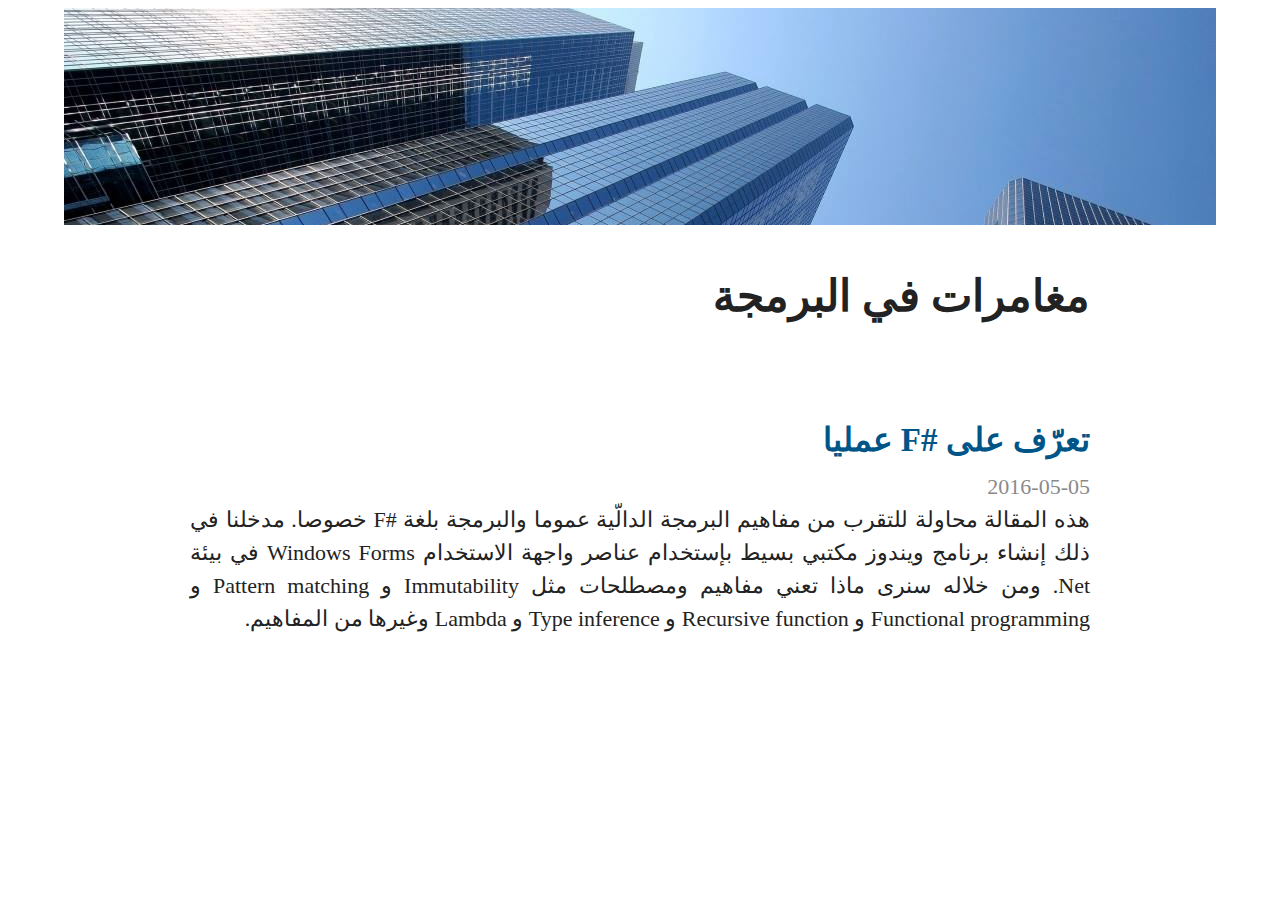
==== index.html @ be3eff83 "Update index.html" ====
﻿<!DOCTYPE html dir="rtl">

<html lang="en" xmlns="http://www.w3.org/1999/xhtml">
<head>
    <meta charset="utf-8" />
    <link href="main.css" type="text/css" rel="stylesheet" />
  
    <title>مغامرات في البرمجة</title>
</head>
<body>
  <center>
  <img alt="" src="sky.jpg" />
  </center>
  
  <center>  
<div class="div-article">
<h1>مغامرات في البرمجة</h1>
   <p>&nbsp;</p>

   <h2 class="post-title">   
     <a href="fsharp-winform/index.html">تعرّف على <span dir="ltr">F#</span> عمليا</a>   
   </h2>
   <div class=""post-header">
   <span class="post-date">2016-05-05</span>
   </div>
   هذه المقالة محاولة للتقرب من مفاهيم البرمجة الدالّية عموما والبرمجة بلغة <span dir="ltr">F#</span> خصوصا. مدخلنا في ذلك إنشاء برنامج ويندوز مكتبي بسيط بإستخدام عناصر واجهة الاستخدام Windows Forms في بيئة <span dir="ltr">.Net</span> ومن خلاله سنرى ماذا تعني مفاهيم ومصطلحات مثل Immutability و Pattern matching و Functional programming و Recursive function و Type inference و Lambda وغيرها من المفاهيم.   
   
 
 

</div> <!-- Article -->
</center>
 
<div id="disqus_thread"></div>
<script>
var disqus_config = function () {
    this.page.title = "تعرّف على F# عمليا"
    this.page.url = "http://shagrouni.github.io/fsharp-winform/index.html";
    this.page.identifier = "/blog/fsharp-winform/index.html";
};
(function() {
    var d = document, s = d.createElement('script');
    s.src = '//shagrouni.disqus.com/embed.js';
    s.setAttribute('data-timestamp', +new Date());
    (d.head || d.body).appendChild(s);
})();
</script>
<noscript>Please enable JavaScript to view the <a href="https://disqus.com/?ref_noscript" rel="nofollow">comments powered by Disqus.</a></noscript>

    </div>
    
    <script>
  (function(i,s,o,g,r,a,m){i['GoogleAnalyticsObject']=r;i[r]=i[r]||function(){
  (i[r].q=i[r].q||[]).push(arguments)},i[r].l=1*new Date();a=s.createElement(o),
  m=s.getElementsByTagName(o)[0];a.async=1;a.src=g;m.parentNode.insertBefore(a,m)
  })(window,document,'script','//www.google-analytics.com/analytics.js','ga');

  ga('create', 'UA-74950849-1', 'auto');
  ga('send', 'pageview');
</script>
    <script id="dsq-count-scr" src="http://shagrouni.disqus.com/count.js" async></script>
</body>
</html>
---- main.css ----
﻿body
{ direction:rtl;
  font-family: Calibri, Verdana; 
  MARGIN-LEFT: 10px;
  MARGIN-RIGHT: 10px;
  font-size: 22px;
  line-height: 1.5;
  color: #222222;
  text-align: justify;  
}

.k
{
  color:blue;
  font-weight:600;
}

.i
{
  color: darkslateblue;
}
.s
{
  color:chocolate;
}

.div-code{
  font-family: 'Consolas','Courier New';
  font-size: 17px;
  color: black;
  direction:ltr;
  width: 800px;
  text-align: left; 
  border: 1px solid #C0C0C0;
  padding: 10px;
}
pre
{
  padding-left:initial;
  font-family: 'Consolas','Courier New';
  direction: ltr;
  color: black;
  font-size:large;
  font-size: 17px;
  text-align: left; 
}
.div-note{
  width: 800px;
  background-color: #F0F3FB;
  text-align: justify;
  padding: 10px;
  border: 1px solid #C0C0C0;
}

.div-article{
  text-align: justify;
  width: 900px;
  background-color: white;
  padding: 10px;
}

A {
	COLOR: #005588; TEXT-DECORATION: none;
	text-align: left;
}
A:visited {
	COLOR: #005588; TEXT-DECORATION: none
}
A:unknown {
	
}
A:hover {
	COLOR: #ff8000; TEXT-DECORATION: none
}

.post {
  margin-bottom: 4em;
  text-align: justify;
}


.post-header {
    display: block;
    margin-top: -.5rem;
    margin-bottom: 1rem;
}

.post-title{
    margin-bottom: .5rem;
    font-weight: bold;
    line-height: 1.25;
    color: #313131;
    text-rendering: optimizeLegibility;  
}
.post-date {
  color: #8a8a8a;
}
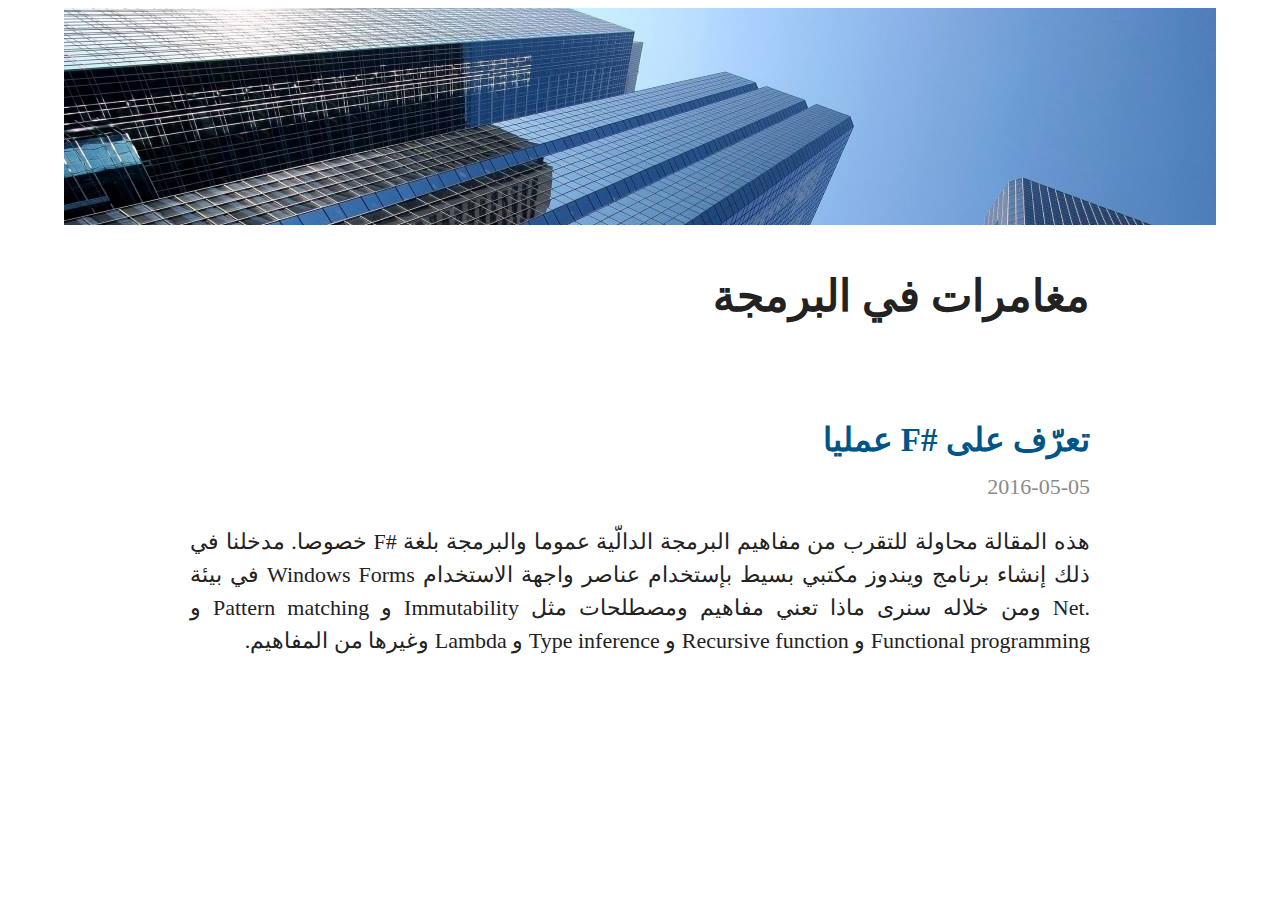
==== commit a3250e87: "Update index.html" ====
--- a/index.html
+++ b/index.html
@@ -1,4 +1,4 @@
-﻿<!DOCTYPE html dir="rtl">
+<!DOCTYPE html dir="rtl">
 
 <html lang="en" xmlns="http://www.w3.org/1999/xhtml">
 <head>
@@ -6,6 +6,9 @@
     <link href="main.css" type="text/css" rel="stylesheet" />
   
     <title>مغامرات في البرمجة</title>
+    <meta name="keywords" content="f#, delphy, برمجة, windows forms, دروس برمجة, البرمجة الدالية, كورس" />
+    <meta name="description" content="Adventures in programming" />
+
 </head>
 <body>
   <center>
@@ -23,41 +26,14 @@
    <div class=""post-header">
    <span class="post-date">2016-05-05</span>
    </div>
-   هذه المقالة محاولة للتقرب من مفاهيم البرمجة الدالّية عموما والبرمجة بلغة <span dir="ltr">F#</span> خصوصا. مدخلنا في ذلك إنشاء برنامج ويندوز مكتبي بسيط بإستخدام عناصر واجهة الاستخدام Windows Forms في بيئة <span dir="ltr">.Net</span> ومن خلاله سنرى ماذا تعني مفاهيم ومصطلحات مثل Immutability و Pattern matching و Functional programming و Recursive function و Type inference و Lambda وغيرها من المفاهيم.   
-   
+<p>هذه المقالة محاولة للتقرب من مفاهيم البرمجة الدالّية عموما والبرمجة بلغة <span dir="ltr">F#</span> خصوصا. مدخلنا في ذلك إنشاء برنامج ويندوز مكتبي بسيط بإستخدام عناصر واجهة الاستخدام Windows Forms في بيئة .Net ومن خلاله سنرى ماذا تعني مفاهيم ومصطلحات مثل Immutability و Pattern matching و Functional programming و Recursive function و Type inference و Lambda وغيرها من المفاهيم.</p>
+
  
  
 
 </div> <!-- Article -->
 </center>
  
-<div id="disqus_thread"></div>
-<script>
-var disqus_config = function () {
-    this.page.title = "تعرّف على F# عمليا"
-    this.page.url = "http://shagrouni.github.io/fsharp-winform/index.html";
-    this.page.identifier = "/blog/fsharp-winform/index.html";
-};
-(function() {
-    var d = document, s = d.createElement('script');
-    s.src = '//shagrouni.disqus.com/embed.js';
-    s.setAttribute('data-timestamp', +new Date());
-    (d.head || d.body).appendChild(s);
-})();
-</script>
-<noscript>Please enable JavaScript to view the <a href="https://disqus.com/?ref_noscript" rel="nofollow">comments powered by Disqus.</a></noscript>
 
-    </div>
-    
-    <script>
-  (function(i,s,o,g,r,a,m){i['GoogleAnalyticsObject']=r;i[r]=i[r]||function(){
-  (i[r].q=i[r].q||[]).push(arguments)},i[r].l=1*new Date();a=s.createElement(o),
-  m=s.getElementsByTagName(o)[0];a.async=1;a.src=g;m.parentNode.insertBefore(a,m)
-  })(window,document,'script','//www.google-analytics.com/analytics.js','ga');
-
-  ga('create', 'UA-74950849-1', 'auto');
-  ga('send', 'pageview');
-</script>
-    <script id="dsq-count-scr" src="http://shagrouni.disqus.com/count.js" async></script>
 </body>
 </html>
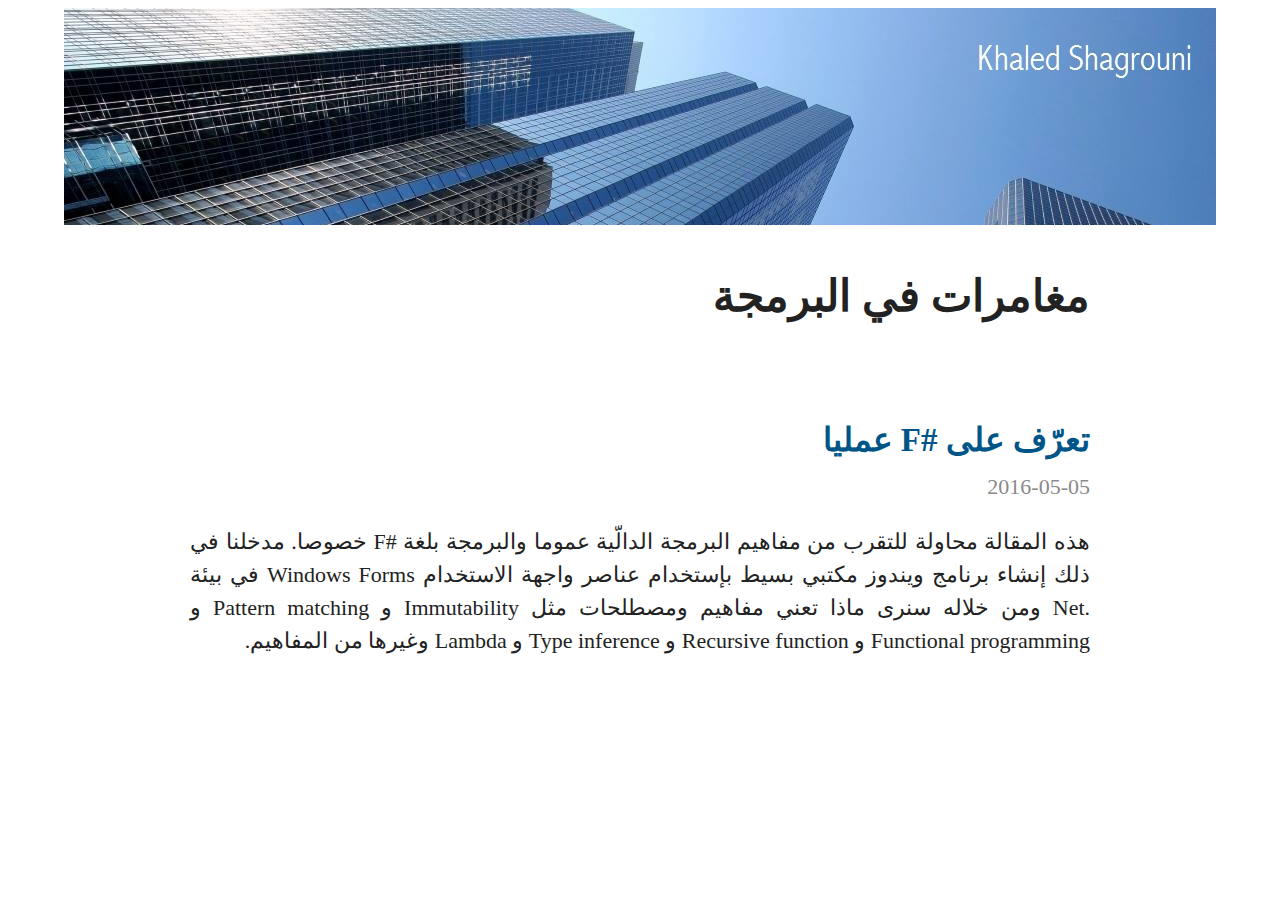
==== commit be82acaf: "Added files via upload" ====
--- a/index.html
+++ b/index.html
@@ -1,4 +1,4 @@
-<!DOCTYPE html dir="rtl">
+﻿<!DOCTYPE html dir="rtl">
 
 <html lang="en" xmlns="http://www.w3.org/1999/xhtml">
 <head>
@@ -36,4 +36,4 @@
  
 
 </body>
-</html>
+</html>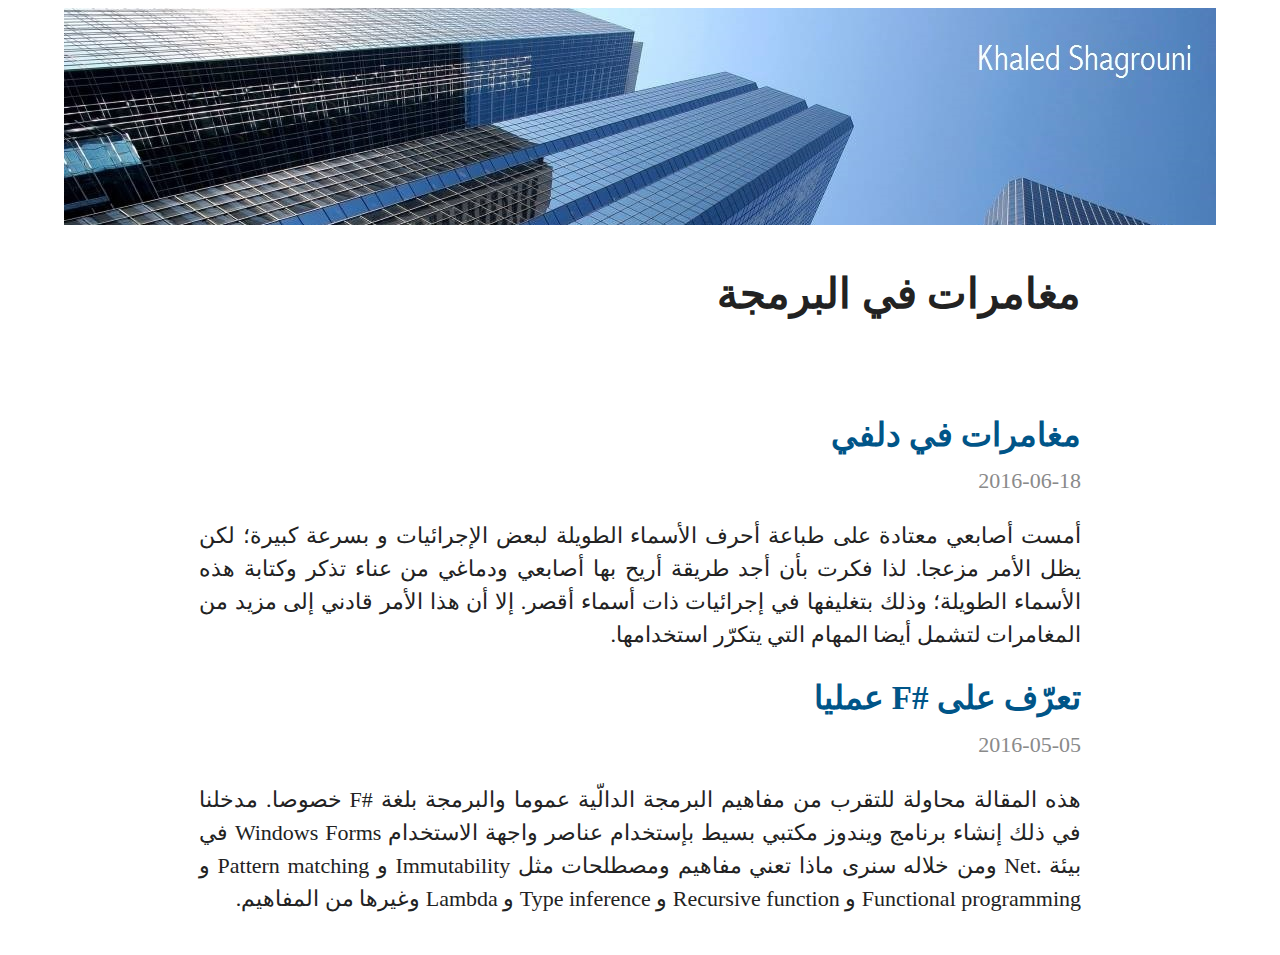
==== commit 4e635f60: "Add files via upload" ====
--- a/index.html
+++ b/index.html
@@ -3,7 +3,7 @@
 <html lang="en" xmlns="http://www.w3.org/1999/xhtml">
 <head>
     <meta charset="utf-8" />
-    <link href="main.css" type="text/css" rel="stylesheet" />
+    <link href="article.css" type="text/css" rel="stylesheet" />
   
     <title>مغامرات في البرمجة</title>
     <meta name="keywords" content="f#, delphy, برمجة, windows forms, دروس برمجة, البرمجة الدالية, كورس" />
@@ -17,8 +17,20 @@
   
   <center>  
 <div class="div-article">
+
 <h1>مغامرات في البرمجة</h1>
    <p>&nbsp;</p>
+
+   <h2 class="post-title">   
+     <a href="adventures-in-delphi/index.html">مغامرات في دلفي</a>   
+   </h2>
+   <div class=""post-header">
+   <span class="post-date">2016-06-18</span>
+   </div>
+<p>أمست أصابعي معتادة على طباعة أحرف الأسماء الطويلة لبعض الإجرائيات و بسرعة كبيرة؛ لكن يظل الأمر مزعجا. لذا فكرت بأن أجد طريقة أريح بها أصابعي ودماغي من عناء تذكر وكتابة هذه الأسماء الطويلة؛ وذلك بتغليفها في إجرائيات ذات أسماء أقصر. إلا أن هذا الأمر قادني إلى مزيد من المغامرات لتشمل أيضا المهام التي يتكرّر استخدامها.</p>
+
+
+
 
    <h2 class="post-title">   
      <a href="fsharp-winform/index.html">تعرّف على <span dir="ltr">F#</span> عمليا</a>   
--- a/article.css
+++ b/article.css
@@ -0,0 +1,109 @@
+﻿body
+{ direction:rtl;
+  font-family: Calibri, Verdana; 
+  MARGIN-LEFT: 10px;
+  MARGIN-RIGHT: 10px;
+  font-size: 22px;
+  line-height: 1.5;
+  color: #222222;
+  text-align: justify;  
+}
+h1{
+  font-family: Calibri, Verdana; 
+  font-size: 42px;
+  color: #222222;
+
+}
+.k
+{
+  color: royalblue;
+  font-weight:600;
+}
+
+.i
+{
+  color: darkslateblue;
+}
+.s
+{
+  color:green;
+  font-weight:600;
+}
+
+
+.comment
+{
+  color: forestgreen;
+  
+}
+.div-code{
+  font-family: 'Consolas','Courier New';
+  font-size: 17px;
+  color: black;
+  direction:ltr;
+  width: 800px;
+  text-align: left; 
+  border: 1px solid #C0C0C0;
+  padding: 10px;
+}
+pre
+{
+  padding-left:initial;
+  font-family: 'Consolas','Courier New';
+  direction: ltr;
+  color: black;
+  font-size:large;
+  font-size: 17px;
+  text-align: left; 
+}
+.div-note{
+  width: 800px;
+  background-color: #F0F3FB;
+  text-align: justify;
+  padding: 10px;
+  border: 1px solid #C0C0C0;
+}
+
+.div-article{
+  text-align: justify;
+  width: 70%;
+  background-color: white;
+  padding: 10px;
+}
+
+A {
+	COLOR: #005588; TEXT-DECORATION: none;
+	text-align: left;
+}
+A:visited {
+	COLOR: #005588; TEXT-DECORATION: none
+}
+A:unknown {
+	
+}
+A:hover {
+	COLOR: #ff8000; TEXT-DECORATION: none
+}
+
+.post {
+  margin-bottom: 4em;
+  text-align: justify;
+}
+
+
+.post-header {
+    display: block;
+    margin-top: -.5rem;
+    margin-bottom: 1rem;
+}
+
+.post-title{
+    margin-bottom: .5rem;
+    font-weight: bold;
+    line-height: 1.25;
+    color: #313131;
+    text-rendering: optimizeLegibility;  
+}
+.post-date {
+  color: #8a8a8a;
+}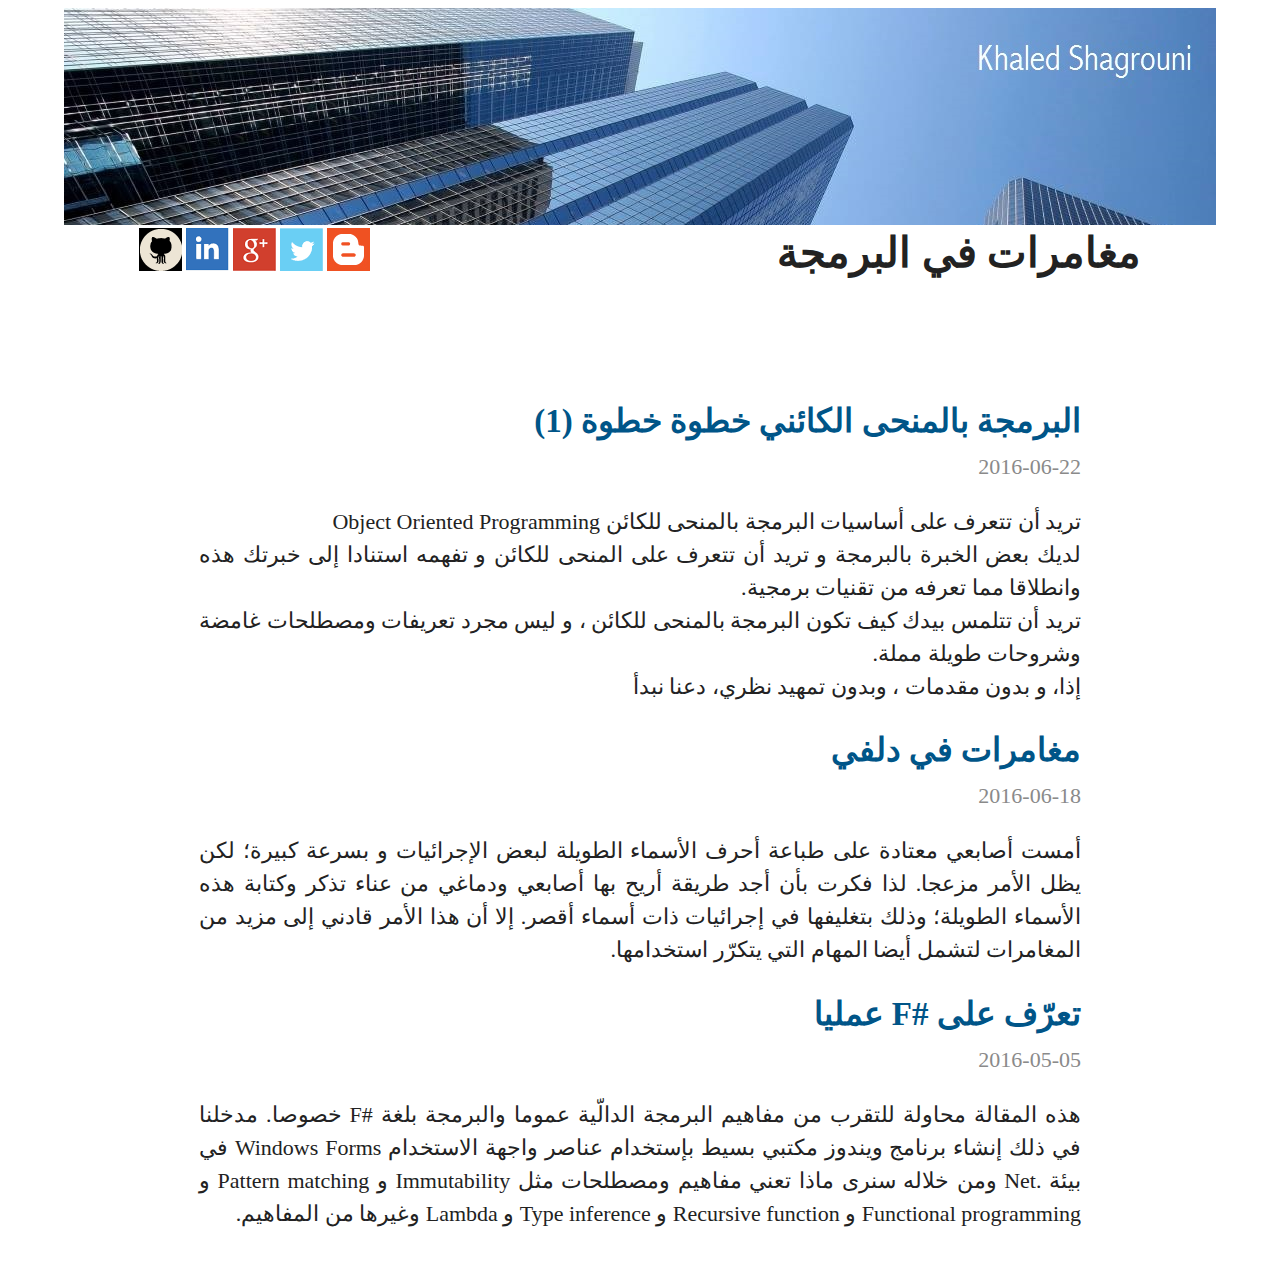
==== commit 2849fd65: "Add files via upload" ====
--- a/index.html
+++ b/index.html
@@ -13,13 +13,50 @@
 <body>
   <center>
   <img alt="" src="sky.jpg" />
+<table width="80%">
+  <tr>
+  <td><h1>مغامرات في البرمجة</h1></td>
+  <td align="left" valign="top">
+      <a href="http://shagrouni.blogspot.com/" style="text-decoration:none">
+          <img src="blogger.png"  />
+      </a>   
+      <a href="https://twitter.com/shagrouni" style="text-decoration:none">
+          <img src="twitter.png"  />
+      </a>    
+      <a href="https://plus.google.com/+KhaledShagrouni" style="text-decoration:none">
+          <img src="google.png"  />
+      </a>  
+      <a href="https://www.linkedin.com/in/khaled-shagrouni-23839333" style="text-decoration:none">
+          <img src="linkedin.png"  />
+      </a> 
+      <a href="https://github.com/shagrouni" style="text-decoration:none">
+          <img src="github.png"  />
+      </a> 	  
+  </td>
+  </tr>
+</table>  
   </center>
-  
   <center>  
 <div class="div-article">
 
-<h1>مغامرات في البرمجة</h1>
+
+
+  
    <p>&nbsp;</p>
+
+   <h2 class="post-title">   
+     <a href="oo-step-by-step/index.html">البرمجة بالمنحى الكائني خطوة خطوة (1)</a>   
+   </h2>
+   <div class=""post-header">
+   <span class="post-date">2016-06-22</span>
+   </div>
+<p>تريد أن تتعرف على أساسيات البرمجة بالمنحى للكائن Object Oriented Programming </br>
+
+لديك بعض الخبرة بالبرمجة و تريد أن تتعرف على المنحى للكائن و تفهمه استنادا إلى خبرتك هذه وانطلاقا مما تعرفه من تقنيات برمجية.</br>
+
+تريد أن تتلمس بيدك كيف تكون البرمجة بالمنحى للكائن ، و ليس مجرد تعريفات ومصطلحات غامضة وشروحات طويلة مملة.</br>
+إذا، و بدون مقدمات ، وبدون تمهيد نظري، دعنا نبدأ</p>
+
 
    <h2 class="post-title">   
      <a href="adventures-in-delphi/index.html">مغامرات في دلفي</a>   
@@ -45,7 +82,6 @@
 
 </div> <!-- Article -->
 </center>
- 
 
 </body>
 </html>--- a/article.css
+++ b/article.css
@@ -30,18 +30,20 @@
   font-weight:600;
 }
 
-
+.c
+{
+  color: forestgreen;
+}
 .comment
 {
   color: forestgreen;
-  
 }
 .div-code{
   font-family: 'Consolas','Courier New';
   font-size: 17px;
   color: black;
   direction:ltr;
-  width: 800px;
+  width: 90%;
   text-align: left; 
   border: 1px solid #C0C0C0;
   padding: 10px;
@@ -56,8 +58,18 @@
   font-size: 17px;
   text-align: left; 
 }
+code
+{
+  padding-left:initial;
+  font-family: 'Consolas','Courier New';
+  direction: ltr;
+  color: black;
+  font-size:large;
+  font-size: 17px;
+  text-align: left; 
+}
 .div-note{
-  width: 800px;
+  width: 90%;
   background-color: #F0F3FB;
   text-align: justify;
   padding: 10px;
@@ -106,4 +118,5 @@
 }
 .post-date {
   color: #8a8a8a;
-}+}
+
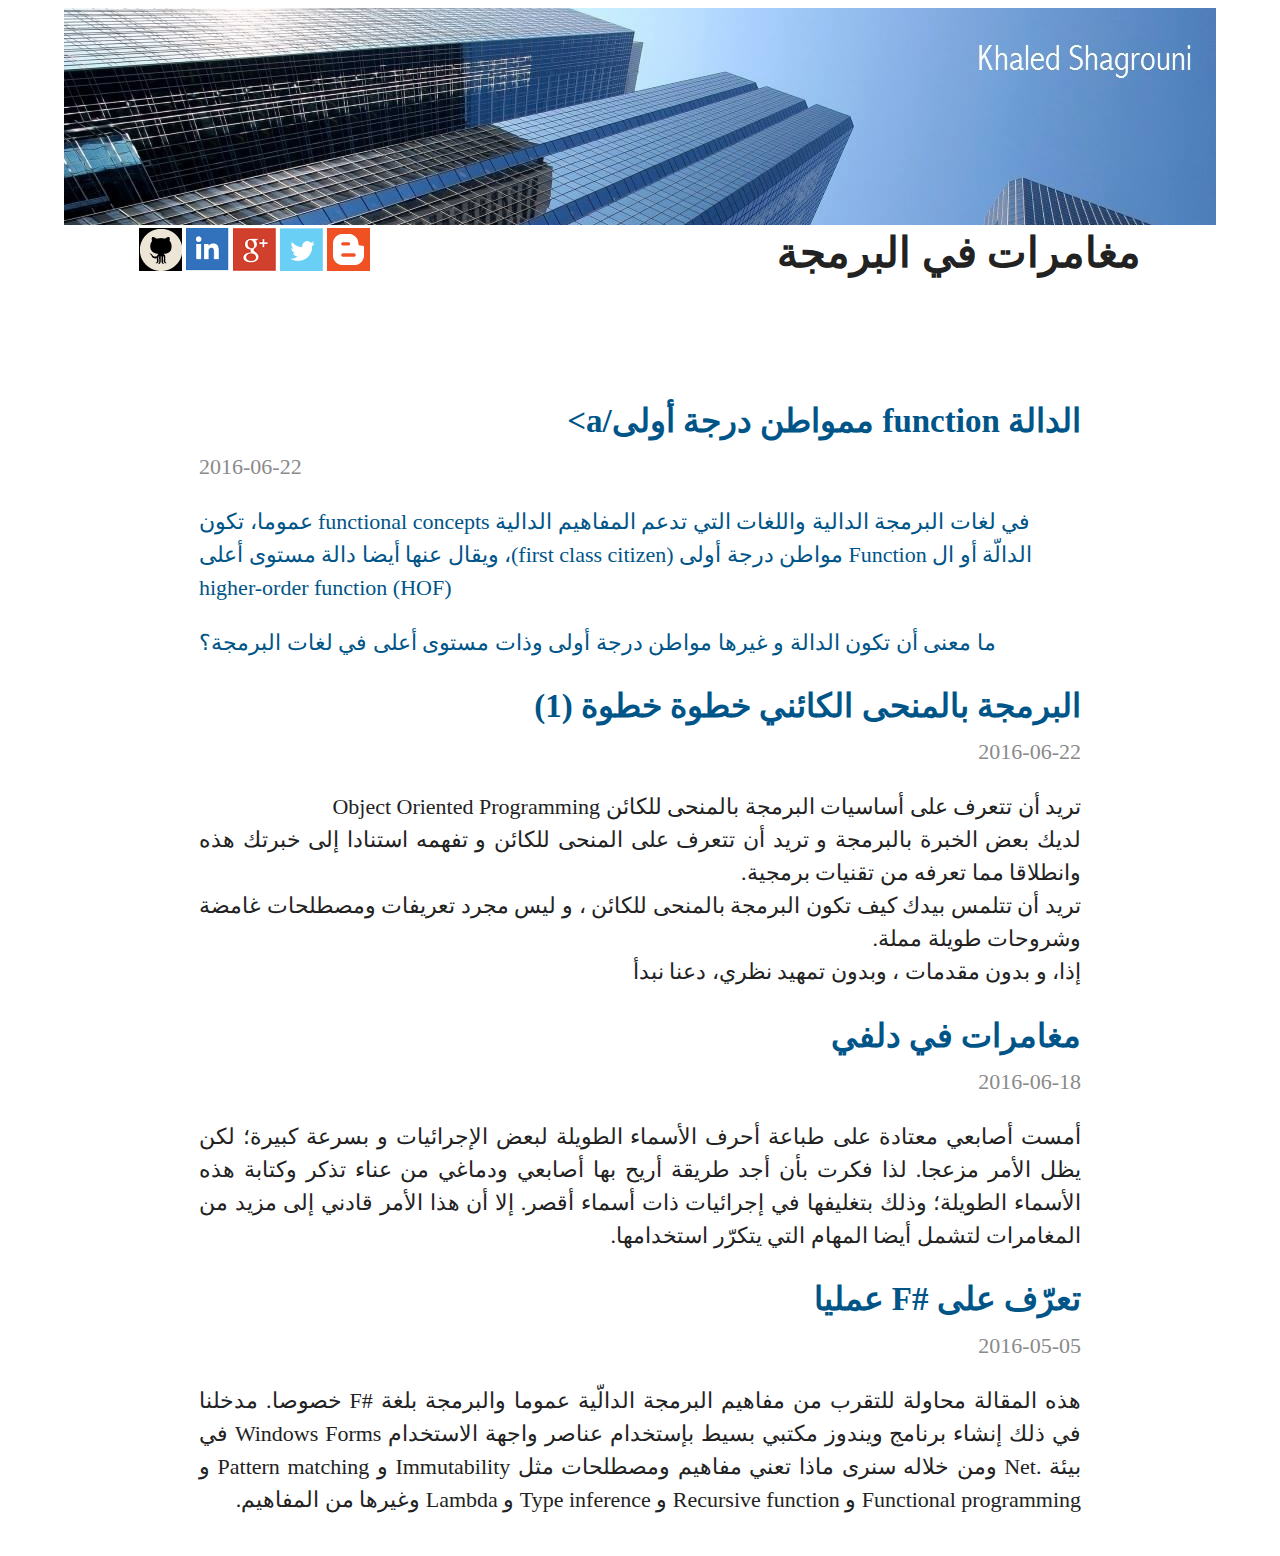
==== commit fedc45cc: "Update index.html" ====
--- a/index.html
+++ b/index.html
@@ -44,6 +44,15 @@
   
    <p>&nbsp;</p>
 
+<h2 class="post-title">   
+     <a href="functional_demo/index.html">الدالة function ممواطن درجة أولى/a>   
+   </h2>
+   <div class=""post-header">
+   <span class="post-date">2016-06-22</span>
+   </div>
+  <p>في لغات البرمجة الدالية واللغات التي تدعم المفاهيم الدالية <span dir="ltr">functional concepts</span> عموما، تكون الدالّة أو ال Function مواطن درجة أولى <span dir="ltr">(first class citizen)</span>، ويقال عنها أيضا دالة مستوى أعلى <span dir="ltr">higher-order function (HOF)</span></p>
+  <p>ما معنى أن تكون الدالة و غيرها مواطن درجة أولى وذات مستوى أعلى في لغات البرمجة؟</p>
+    
    <h2 class="post-title">   
      <a href="oo-step-by-step/index.html">البرمجة بالمنحى الكائني خطوة خطوة (1)</a>   
    </h2>
@@ -84,4 +93,4 @@
 </center>
 
 </body>
-</html>+</html>
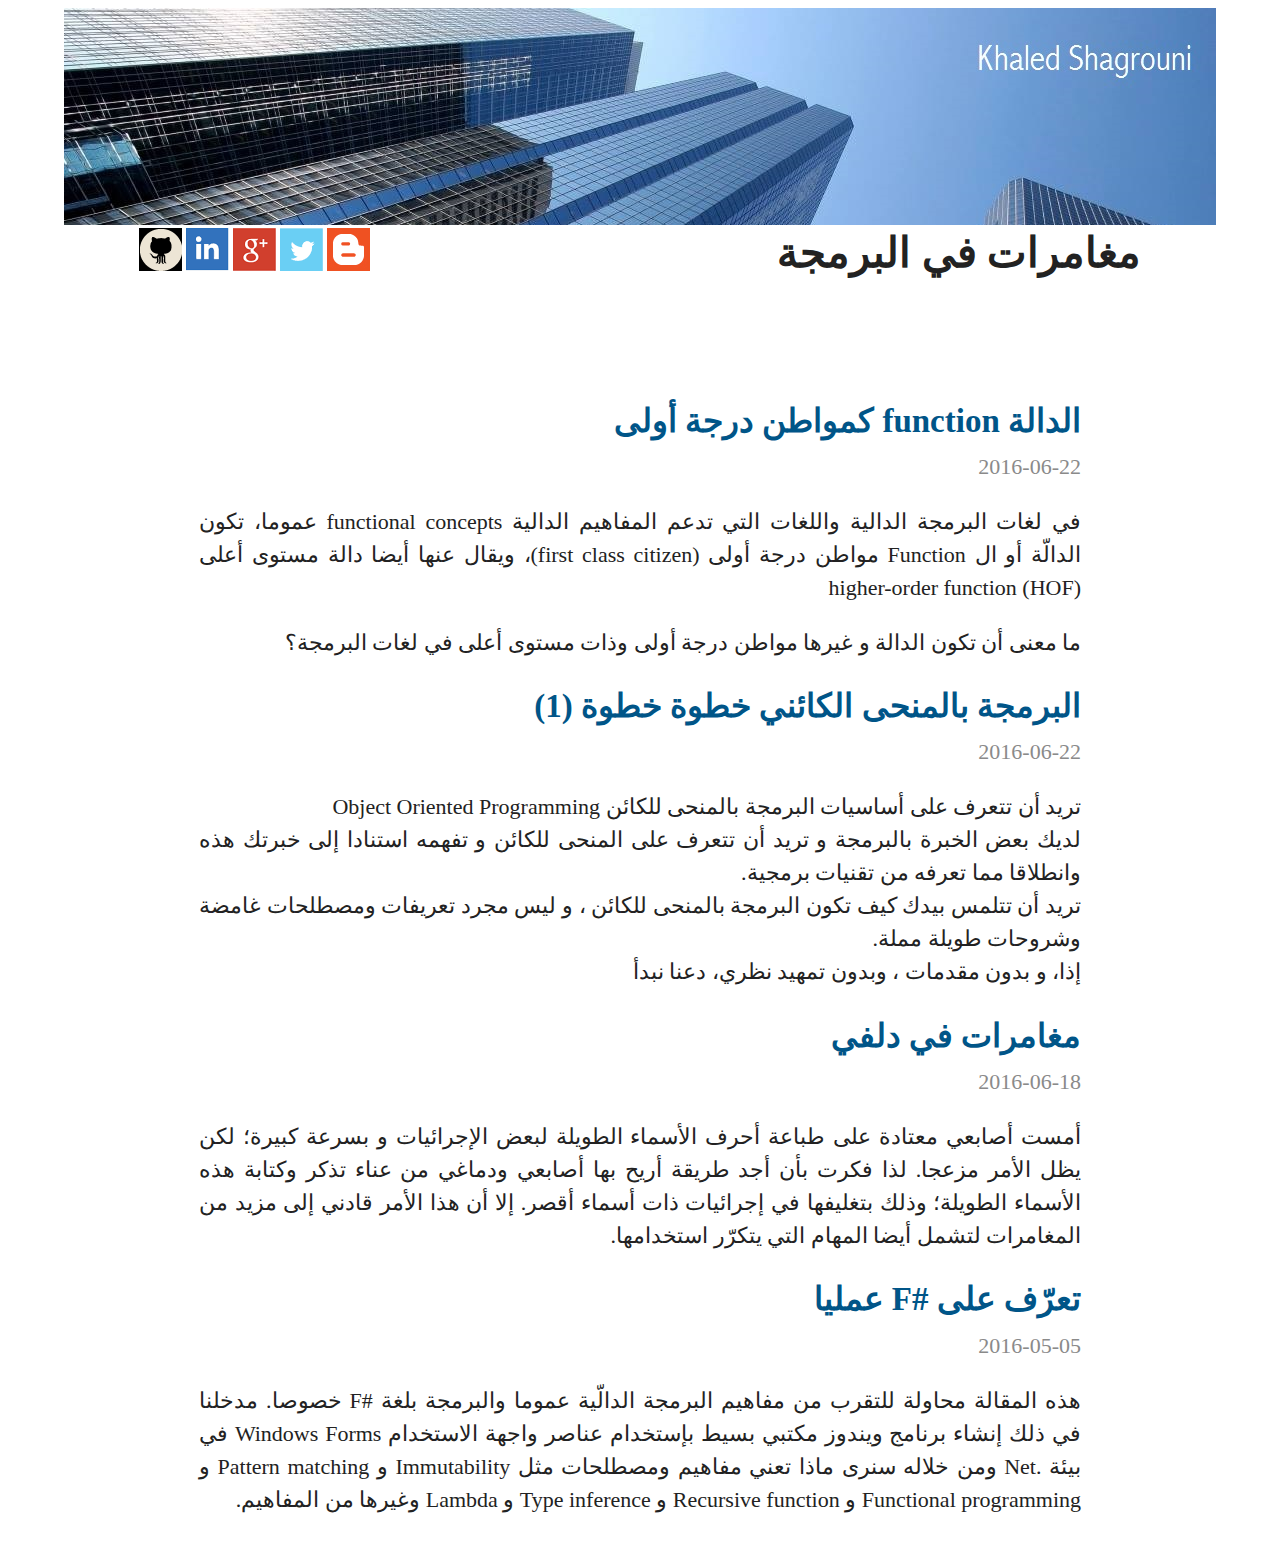
==== commit a30ea2e3: "Update index.html" ====
--- a/index.html
+++ b/index.html
@@ -45,7 +45,7 @@
    <p>&nbsp;</p>
 
 <h2 class="post-title">   
-     <a href="functional_demo/index.html">الدالة function ممواطن درجة أولى/a>   
+     <a href="functional_demo/index.html">الدالة function كمواطن درجة أولى</a>   
    </h2>
    <div class=""post-header">
    <span class="post-date">2016-06-22</span>
